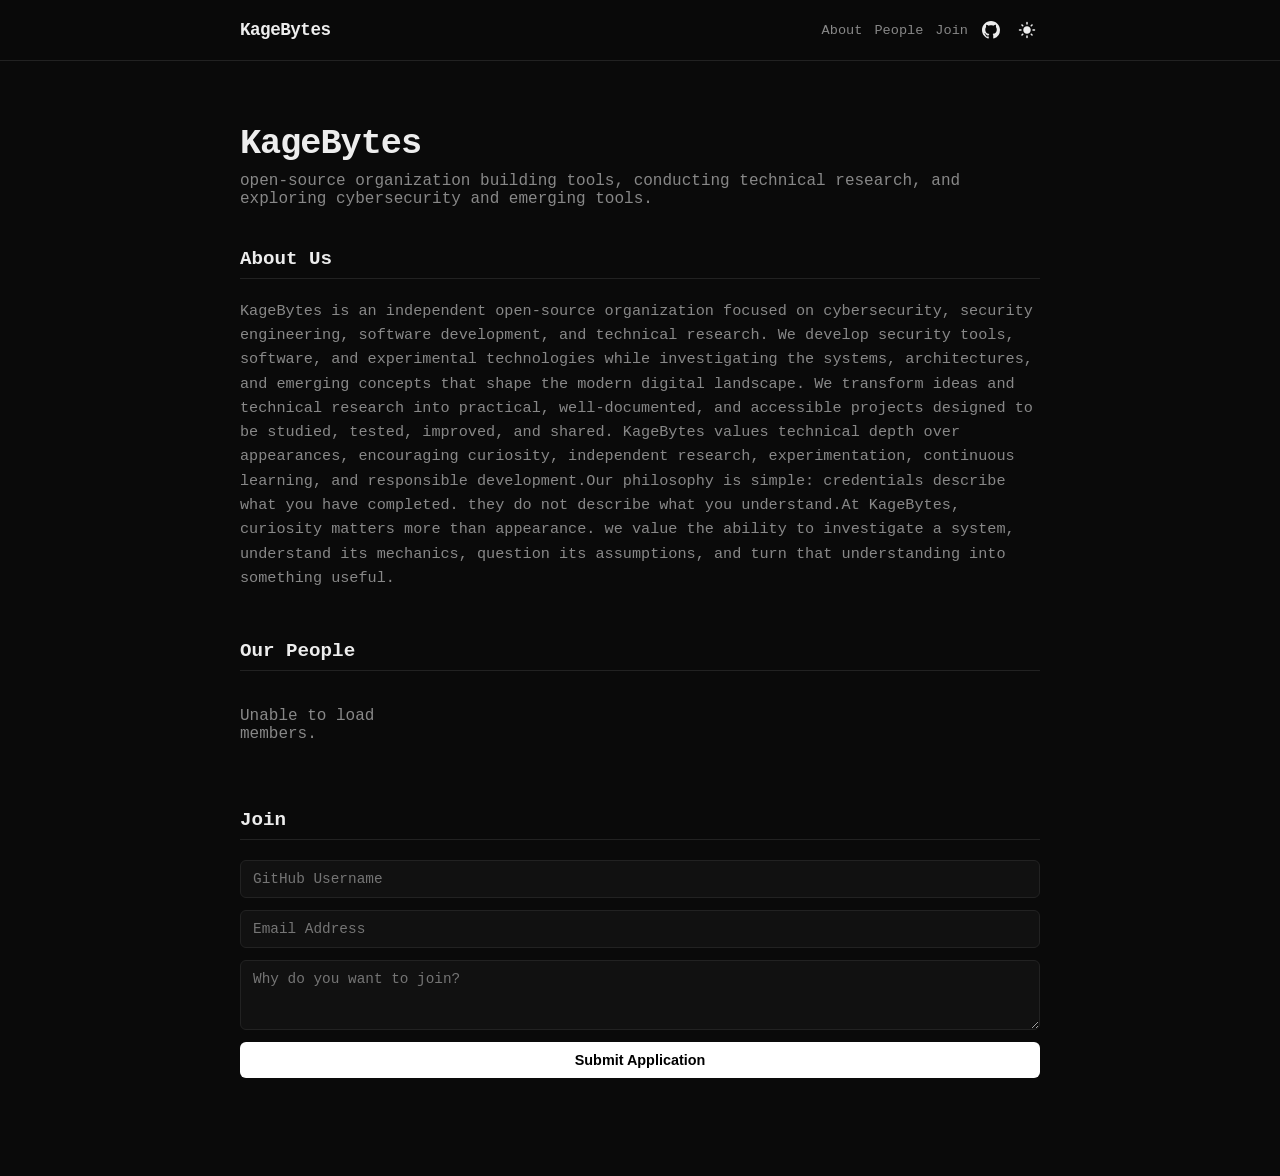
==== index.html @ 2ae75783 "Update index.html" ====
<!DOCTYPE html>
<html lang="en" data-theme="dark">
<head>
  <meta charset="UTF-8">
  <meta name="viewport" content="width=device-width, initial-scale=1.0">
  <title>KageBytes</title>
  <style>
    /* Dark Theme Variables (Default) */
    [data-theme="dark"] {
      --bg: #0a0a0a;
      --nav-bg: rgba(10, 10, 10, 0.85);
      --text: #ededed;
      --muted: #888888;
      --border: #222222;
      --card-bg: #111111;
      --card-hover: #1f1f1f;
      --btn-bg: #ffffff;
      --btn-text: #000000;
    }

    /* Light Theme Variables */
    [data-theme="light"] {
      --bg: #ffffff;
      --nav-bg: rgba(255, 255, 255, 0.85);
      --text: #111111;
      --muted: #666666;
      --border: #e5e5e5;
      --card-bg: #f9f9f9;
      --card-hover: #f0f0f0;
      --btn-bg: #111111;
      --btn-text: #ffffff;
    }
    
    html {
      scroll-behavior: smooth;
    }

    body {
      font-family: -apple-system, BlinkMacSystemFont, "Segoe UI", Roboto, monospace;
      background: var(--bg);
      color: var(--text);
      max-width: 800px;
      margin: 0 auto;
      padding: 80px 16px 40px 16px;
      transition: background 0.3s ease, color 0.3s ease;
    }

    /* Navigation Bar */
    nav {
      position: fixed;
      top: 0;
      left: 0;
      right: 0;
      min-height: 60px;
      background: var(--nav-bg);
      backdrop-filter: blur(12px);
      border-bottom: 1px solid var(--border);
      display: flex;
      justify-content: center;
      align-items: center;
      z-index: 1000;
      transition: background 0.3s ease, border-color 0.3s ease;
    }

    .nav-container {
      width: 100%;
      max-width: 800px;
      padding: 10px 16px;
      display: flex;
      justify-content: space-between;
      align-items: center;
      gap: 10px;
    }

    .nav-logo {
      font-weight: 700;
      font-size: 1.1rem;
      color: var(--text);
      text-decoration: none;
      letter-spacing: -0.5px;
      white-space: nowrap;
    }

    .nav-right {
      display: flex;
      align-items: center;
      gap: 10px;
    }

    .nav-links {
      display: flex;
      gap: 12px;
    }

    .nav-links a {
      color: var(--muted);
      text-decoration: none;
      font-size: 0.85rem;
      transition: color 0.2s ease;
      white-space: nowrap;
    }

    .nav-links a:hover {
      color: var(--text);
    }

    /* Icon Buttons (Theme & GitHub) */
    .icon-btn {
      background: none;
      border: none;
      color: var(--text);
      cursor: pointer;
      padding: 4px;
      display: flex;
      align-items: center;
      justify-content: center;
      border-radius: 50%;
      transition: background 0.2s;
      text-decoration: none;
    }

    .icon-btn:hover {
      background: var(--border);
    }

    .icon-btn svg {
      width: 18px;
      height: 18px;
      fill: currentColor;
    }

    /* Header Section */
    header { 
      margin-bottom: 40px; 
      padding-top: 20px;
    }
    h1 { font-size: 2.2rem; margin-bottom: 8px; letter-spacing: -1px; }
    p.subtitle { color: var(--muted); font-size: 1rem; margin-top: 0; }
    
    /* Content Sections */
    section { margin-bottom: 50px; scroll-margin-top: 80px; }
    h2 { font-size: 1.2rem; border-bottom: 1px solid var(--border); padding-bottom: 8px; margin-bottom: 20px; }
    
    /* Responsive People Grid */
    .people-grid {
      display: grid;
      grid-template-columns: repeat(auto-fill, minmax(150px, 1fr));
      gap: 12px;
    }
    .person-card {
      background: var(--card-bg);
      border: 1px solid var(--border);
      border-radius: 8px;
      padding: 14px 10px;
      display: flex;
      flex-direction: column;
      align-items: center;
      text-align: center;
      transition: background 0.3s ease, border-color 0.2s ease;
    }
    .person-card:hover {
      background: var(--card-hover);
    }
    .avatar {
      width: 56px;
      height: 56px;
      border-radius: 50%;
      margin-bottom: 8px;
      border: 1.5px solid var(--border);
    }
    .person-name {
      font-weight: 600;
      font-size: 0.9rem;
      margin-bottom: 2px;
      word-break: break-word;
    }
    .person-username {
      color: var(--muted);
      font-size: 0.75rem;
      text-decoration: none;
      margin-bottom: 8px;
      word-break: break-all;
    }
    .person-username:hover { text-decoration: underline; }
    .person-links {
      display: flex;
      gap: 6px;
      font-size: 0.75rem;
      flex-wrap: wrap;
      justify-content: center;
    }
    .person-links a {
      color: var(--text);
      text-decoration: none;
      opacity: 0.8;
    }
    .person-links a:hover { opacity: 1; text-decoration: underline; }

    /* Form Design */
    form { display: flex; flex-direction: column; gap: 12px; max-width: 100%; }
    input, textarea {
      background: var(--card-bg);
      border: 1px solid var(--border);
      color: var(--text);
      padding: 10px 12px;
      border-radius: 6px;
      font-family: inherit;
      font-size: 0.9rem;
      transition: background 0.3s ease, border-color 0.3s ease, color 0.3s ease;
      width: 100%;
      box-sizing: border-box;
    }
    input:focus, textarea:focus {
      outline: none;
      border-color: var(--muted);
    }
    button[type="submit"] {
      background: var(--btn-bg);
      color: var(--btn-text);
      border: none;
      padding: 10px;
      border-radius: 6px;
      cursor: pointer;
      font-weight: 600;
      font-size: 0.9rem;
      transition: opacity 0.2s, background 0.3s ease;
    }
    button[type="submit"]:hover { opacity: 0.9; }

    /* Mobile Responsive Tweaks */
    @media (max-width: 480px) {
      .nav-links {
        gap: 8px;
      }
      .nav-links a {
        font-size: 0.8rem;
      }
      .people-grid {
        grid-template-columns: repeat(2, 1fr);
      }
    }
  </style>
</head>
<body>

  <!-- Navigation Bar -->
  <nav>
    <div class="nav-container">
      <a href="#" class="nav-logo">KageBytes</a>
      <div class="nav-right">
        <div class="nav-links">
          <a href="#about">About</a>
          <a href="#people">People</a>
          <a href="#join">Join</a>
        </div>
        
        <!-- GitHub Organization Link Button -->
        <a href="https://github.com/KageBytes" target="_blank" class="icon-btn" title="GitHub Organization">
          <svg viewBox="0 0 24 24">
            <path d="M12 0C5.37 0 0 5.37 0 12c0 5.31 3.435 9.795 8.205 11.385.6.105.825-.255.825-.57 0-.285-.015-1.23-.015-2.235-3.015.555-3.795-.735-4.035-1.41-.135-.345-.72-1.41-1.23-1.695-.42-.225-1.02-.78-.015-.795.945-.015 1.62.87 1.845 1.23 1.08 1.815 2.805 1.305 3.495.99.105-.78.42-1.305.765-1.605-2.67-.3-5.46-1.335-5.46-5.925 0-1.305.465-2.385 1.23-3.225-.12-.3-.54-1.53.12-3.18 0 0 1.005-.315 3.3 1.23.96-.27 1.98-.405 3-.405s2.04.135 3 .405c2.295-1.56 3.3-1.23 3.3-1.23.66 1.65.24 2.88.12 3.18.765.84 1.23 1.905 1.23 3.225 0 4.605-2.805 5.625-5.475 5.925.435.375.81 1.095.81 2.22 0 1.605-.015 2.895-.015 3.3 0 .315.225.69.825.57A12.02 12.02 0 0 0 24 12c0-6.63-5.37-12-12-12z"/>
          </svg>
        </a>

        <!-- Theme Switcher Button Icon -->
        <button class="icon-btn" id="theme-toggle" title="Toggle Theme">
          <svg id="theme-icon" viewBox="0 0 24 24">
            <path d="M12 7c-2.76 0-5 2.24-5 5s2.24 5 5 5 5-2.24 5-5-2.24-5-5-5zM2 13h2c.55 0 1-.45 1-1s-.45-1-1-1H2c-.55 0-1 .45-1 1s.45 1 1 1zm18 0h2c.55 0 1-.45 1-1s-.45-1-1-1h-2c-.55 0-1 .45-1 1s.45 1 1 1zM11 2v2c0 .55.45 1 1 1s1-.45 1-1V2c0-.55-.45-1-1-1s-1 .45-1 1zm0 18v2c0 .55.45 1 1 1s1-.45 1-1v-2c0-.55-.45-1-1-1s-1 .45-1 1zM5.99 4.58c-.39-.39-1.03-.39-1.41 0s-.39 1.03 0 1.41l1.06 1.06c.39.39 1.03.39 1.41 0s.39-1.03 0-1.41L5.99 4.58zm12.37 12.37c-.39-.39-1.03-.39-1.41 0s-.39 1.03 0 1.41l1.06 1.06c.39.39 1.03.39 1.41 0s.39-1.03 0-1.41l-1.06-1.06zm1.06-10.96c.39-.39.39-1.03 0-1.41s-1.03-.39-1.41 0l-1.06 1.06c-.39.39-.39 1.03 0 1.41s1.03.39 1.41 0l1.06-1.06zM7.05 18.36c.39-.39.39-1.03 0-1.41s-1.03-.39-1.41 0l-1.06 1.06c-.39.39-.39 1.03 0 1.41s1.03.39 1.41 0l1.06-1.06z"/>
          </svg>
        </button>
      </div>
    </div>
  </nav>

  <header>
    <h1>KageBytes</h1>
    
    <p class="subtitle">open-source organization building tools, conducting technical research, and exploring cybersecurity and emerging tools.</p>
  </header>

  <section id="about">
    <h2>About Us</h2>
    <p style="line-height: 1.6; color: var(--muted); font-size: 0.95rem;">
      KageBytes is an independent open-source organization focused on cybersecurity, security engineering, software development, and technical research. We develop security tools, software, and experimental technologies while investigating the systems, architectures, and emerging concepts that shape the modern digital landscape. We transform ideas and technical research into practical, well-documented, and accessible projects designed to be studied, tested, improved, and shared. KageBytes values technical depth over appearances, encouraging curiosity, independent research, experimentation, continuous learning, and responsible development.Our philosophy is simple: credentials describe what you have completed. they do not describe what you understand.At KageBytes, curiosity matters more than appearance. we value the ability to investigate a system, understand its mechanics, question its assumptions, and turn that understanding into something useful.
    </p>
  </section>

  <section id="people">
    <h2>Our People</h2>
    <div id="people-container" class="people-grid">
      <p style="color: var(--muted)">Loading members...</p>
    </div>
  </section>

  <section id="join">
    <h2>Join</h2>
    <form id="join-form">
      <input type="text" id="username" placeholder="GitHub Username" required />
      <input type="email" id="email" placeholder="Email Address" required />
      <textarea id="reason" placeholder="Why do you want to join?" rows="3" required></textarea>
      <button type="submit">Submit Application</button>
    </form>
    <p id="form-msg" style="margin-top: 12px; font-size: 0.85rem;"></p>
  </section>

  <script>
    const WORKER_URL = "https://kagebytes-backend.kaagaazforgaming.workers.dev";

    // --- Theme Toggle Logic ---
    const themeBtn = document.getElementById("theme-toggle");
    const themeIcon = document.getElementById("theme-icon");

    const sunPath = 'M12 7c-2.76 0-5 2.24-5 5s2.24 5 5 5 5-2.24 5-5-2.24-5-5-5zM2 13h2c.55 0 1-.45 1-1s-.45-1-1-1H2c-.55 0-1 .45-1 1s.45 1 1 1zm18 0h2c.55 0 1-.45 1-1s-.45-1-1-1h-2c-.55 0-1 .45-1 1s.45 1 1 1zM11 2v2c0 .55.45 1 1 1s1-.45 1-1V2c0-.55-.45-1-1-1s-1 .45-1 1zm0 18v2c0 .55.45 1 1 1s1-.45 1-1v-2c0-.55-.45-1-1-1s-1 .45-1 1zM5.99 4.58c-.39-.39-1.03-.39-1.41 0s-.39 1.03 0 1.41l1.06 1.06c.39.39 1.03.39 1.41 0s.39-1.03 0-1.41L5.99 4.58zm12.37 12.37c-.39-.39-1.03-.39-1.41 0s-.39 1.03 0 1.41l1.06 1.06c.39.39 1.03.39 1.41 0s.39-1.03 0-1.41l-1.06-1.06zm1.06-10.96c.39-.39.39-1.03 0-1.41s-1.03-.39-1.41 0l-1.06 1.06c-.39.39-.39 1.03 0 1.41s1.03.39 1.41 0l1.06-1.06zM7.05 18.36c.39-.39.39-1.03 0-1.41s-1.03-.39-1.41 0l-1.06 1.06c-.39.39-.39 1.03 0 1.41s1.03.39 1.41 0l1.06-1.06z';
    const moonPath = 'M12.3 2a10 10 0 0 0-1.9 20 10 10 0 0 0 9.6-7 1 1 0 0 0-1.2-1.2 8 8 0 1 1-6.5-11.8 1 1 0 0 0 0-2z';

    const savedTheme = localStorage.getItem("kb-theme") || "dark";
    setTheme(savedTheme);

    themeBtn.addEventListener("click", () => {
      const currentTheme = document.documentElement.getAttribute("data-theme");
      const nextTheme = currentTheme === "dark" ? "light" : "dark";
      setTheme(nextTheme);
    });

    function setTheme(theme) {
      document.documentElement.setAttribute("data-theme", theme);
      localStorage.setItem("kb-theme", theme);
      themeIcon.querySelector("path").setAttribute("d", theme === "dark" ? sunPath : moonPath);
    }

    // --- Fetch All Members via Worker (Public & Private) ---
    async function loadMembers() {
      const container = document.getElementById("people-container");
      try {
        const res = await fetch(`${WORKER_URL}/api/members`);
        if (!res.ok) throw new Error();
        
        const memberDetails = await res.json();

        if (memberDetails.length === 0) {
          container.innerHTML = "<p style='color: var(--muted)'>No members found.</p>";
          return;
        }

        container.innerHTML = memberDetails.map(user => `
          <div class="person-card">
            <img class="avatar" src="https://github.com/${user.login}.png" alt="${user.login}">
            <div class="person-name">${user.name || user.login}</div>
            <a class="person-username" href="${user.html_url}" target="_blank">@${user.login}</a>
            <div class="person-links">
              <a href="${user.html_url}" target="_blank">GitHub</a>
              ${user.blog ? `• <a href="${user.blog.startsWith('http') ? user.blog : 'https://' + user.blog}" target="_blank">Website</a>` : ''}
            </div>
          </div>
        `).join("");

      } catch {
        container.innerHTML = "<p style='color: var(--muted)'>Unable to load members.</p>";
      }
    }

    // --- Application Form Submission ---
    document.getElementById("join-form").addEventListener("submit", async (e) => {
      e.preventDefault();
      const msg = document.getElementById("form-msg");
      msg.style.color = "var(--muted)";
      msg.textContent = "Submitting...";

      const payload = {
        username: document.getElementById("username").value,
        email: document.getElementById("email").value,
        reason: document.getElementById("reason").value
      };

      try {
        const res = await fetch(`${WORKER_URL}/api/join`, {
          method: "POST",
          headers: { "Content-Type": "application/json" },
          body: JSON.stringify(payload)
        });

        const data = await res.json();
        if (res.ok) {
          msg.style.color = "#4caf50";
          msg.textContent = "Application submitted successfully!";
          document.getElementById("join-form").reset();
        } else {
          msg.style.color = "#f44336";
          msg.textContent = data.error || "Failed to submit.";
        }
      } catch {
        msg.style.color = "#f44336";
        msg.textContent = "Error connecting to server.";
      }
    });

    loadMembers();
  </script>

</body>
</html>
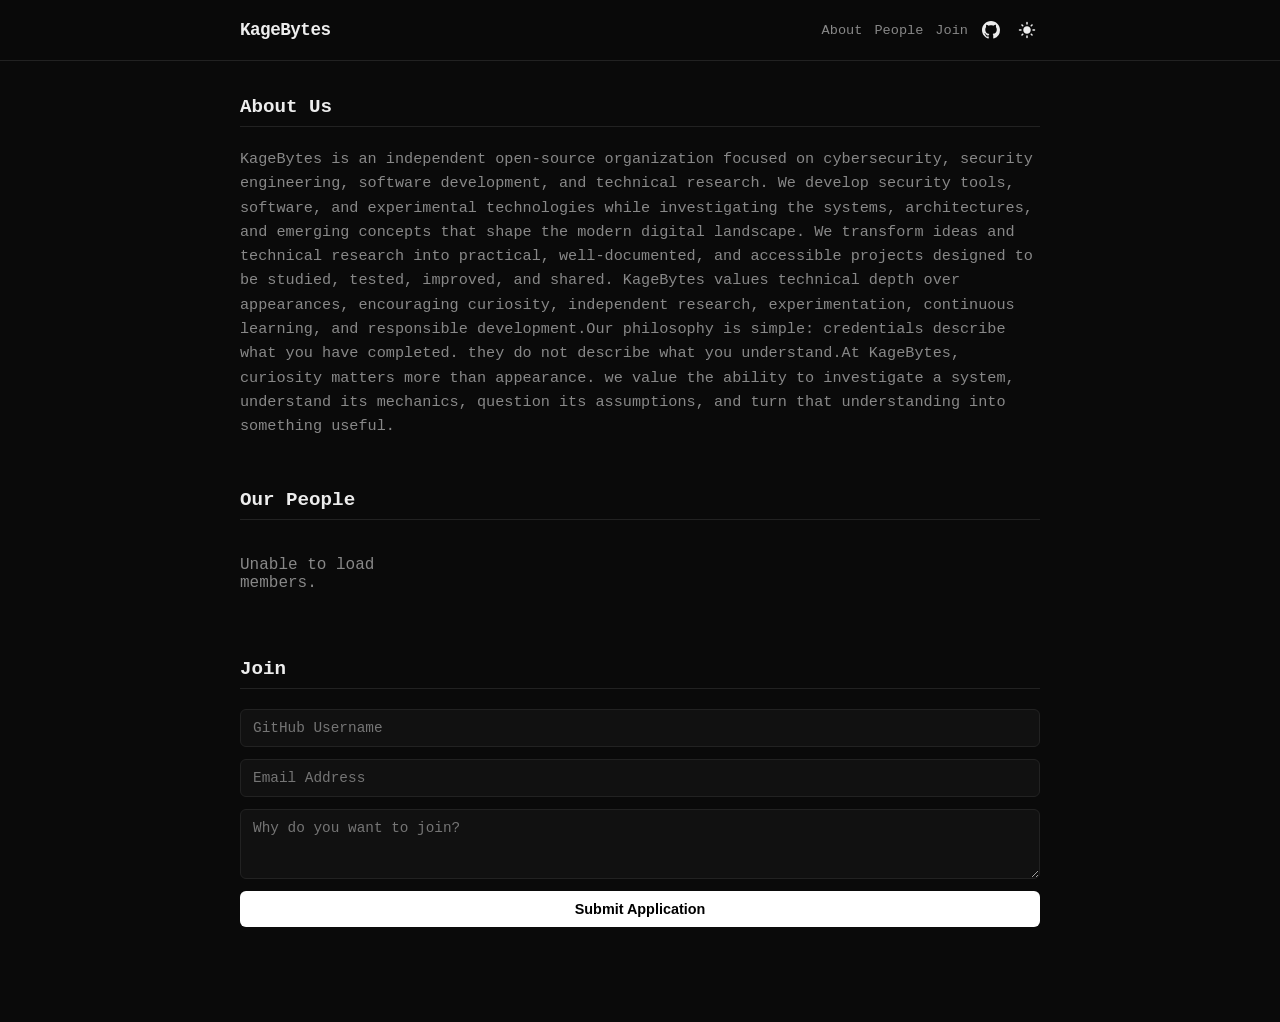
==== commit 97abef5c: "Update index.html" ====
--- a/index.html
+++ b/index.html
@@ -271,11 +271,7 @@
     </div>
   </nav>
 
-  <header>
-    <h1>KageBytes</h1>
-    
-    <p class="subtitle">open-source organization building tools, conducting technical research, and exploring cybersecurity and emerging tools.</p>
-  </header>
+ 
 
   <section id="about">
     <h2>About Us</h2>
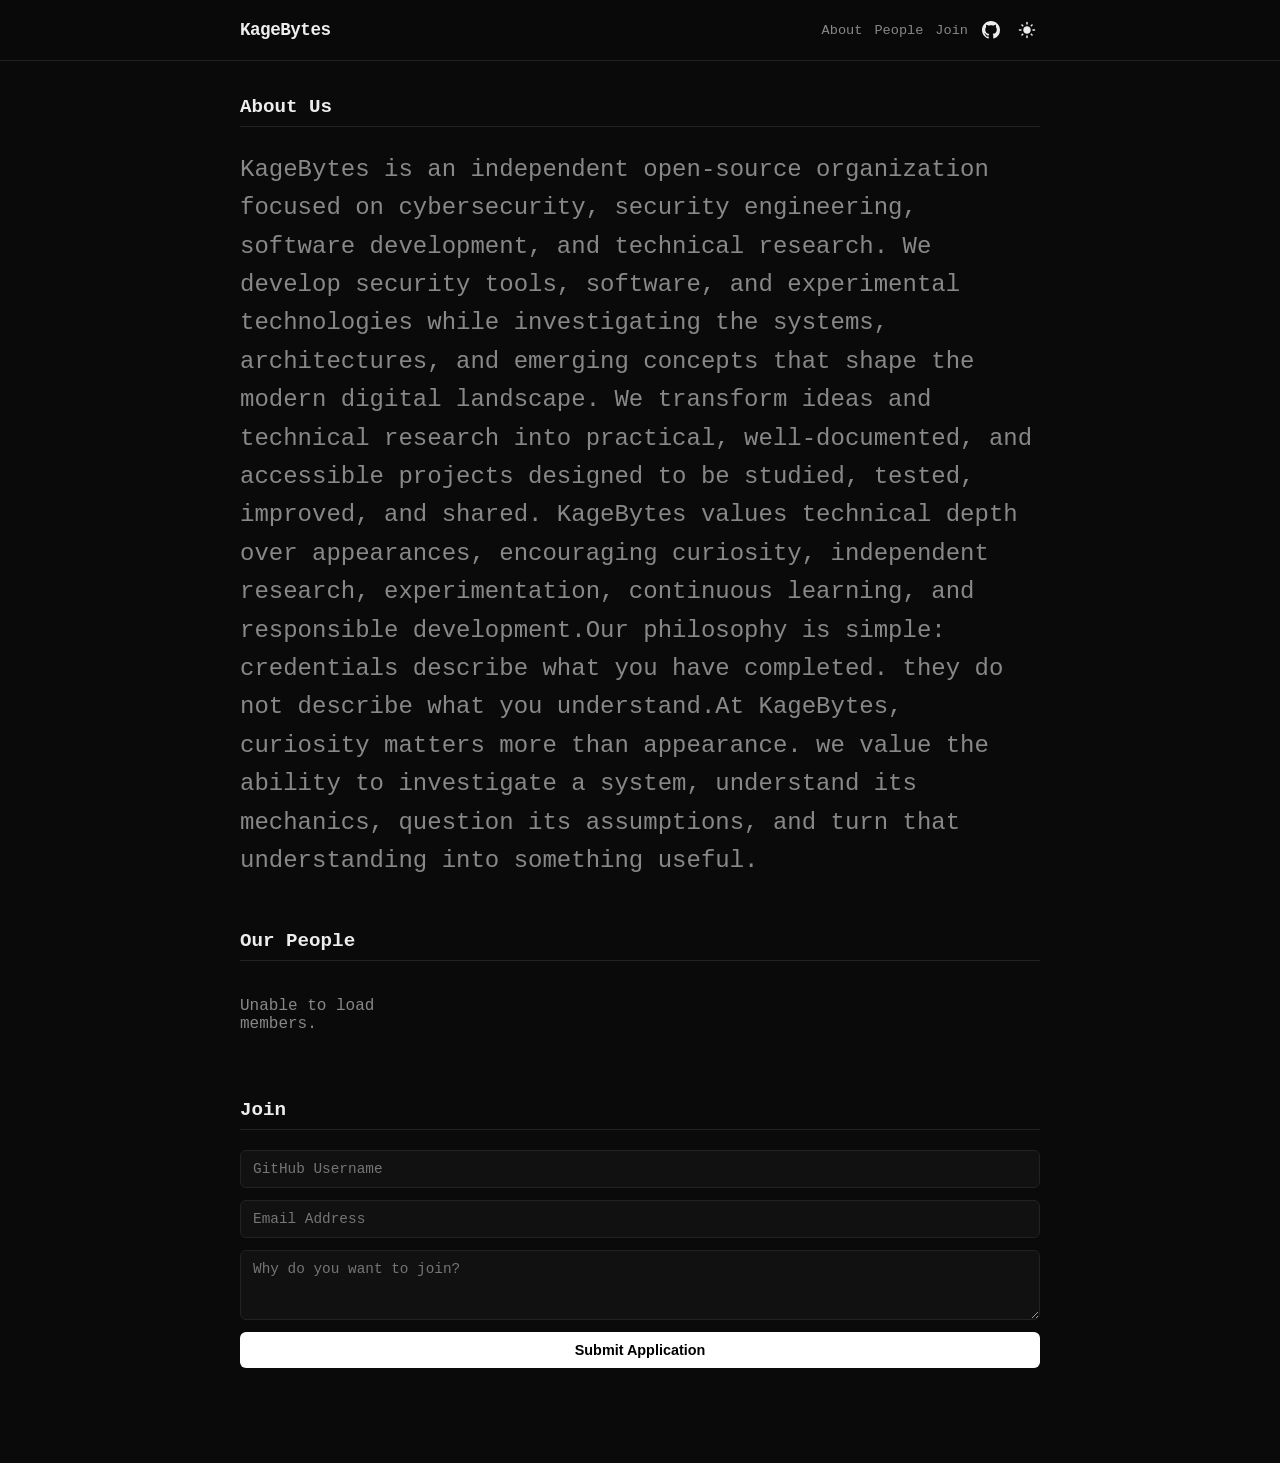
==== commit eacfc297: "Update index.html" ====
--- a/index.html
+++ b/index.html
@@ -275,7 +275,7 @@
 
   <section id="about">
     <h2>About Us</h2>
-    <p style="line-height: 1.6; color: var(--muted); font-size: 0.95rem;">
+    <p style="line-height: 1.6; color: var(--muted); font-size: 1.5rem;">
       KageBytes is an independent open-source organization focused on cybersecurity, security engineering, software development, and technical research. We develop security tools, software, and experimental technologies while investigating the systems, architectures, and emerging concepts that shape the modern digital landscape. We transform ideas and technical research into practical, well-documented, and accessible projects designed to be studied, tested, improved, and shared. KageBytes values technical depth over appearances, encouraging curiosity, independent research, experimentation, continuous learning, and responsible development.Our philosophy is simple: credentials describe what you have completed. they do not describe what you understand.At KageBytes, curiosity matters more than appearance. we value the ability to investigate a system, understand its mechanics, question its assumptions, and turn that understanding into something useful.
     </p>
   </section>
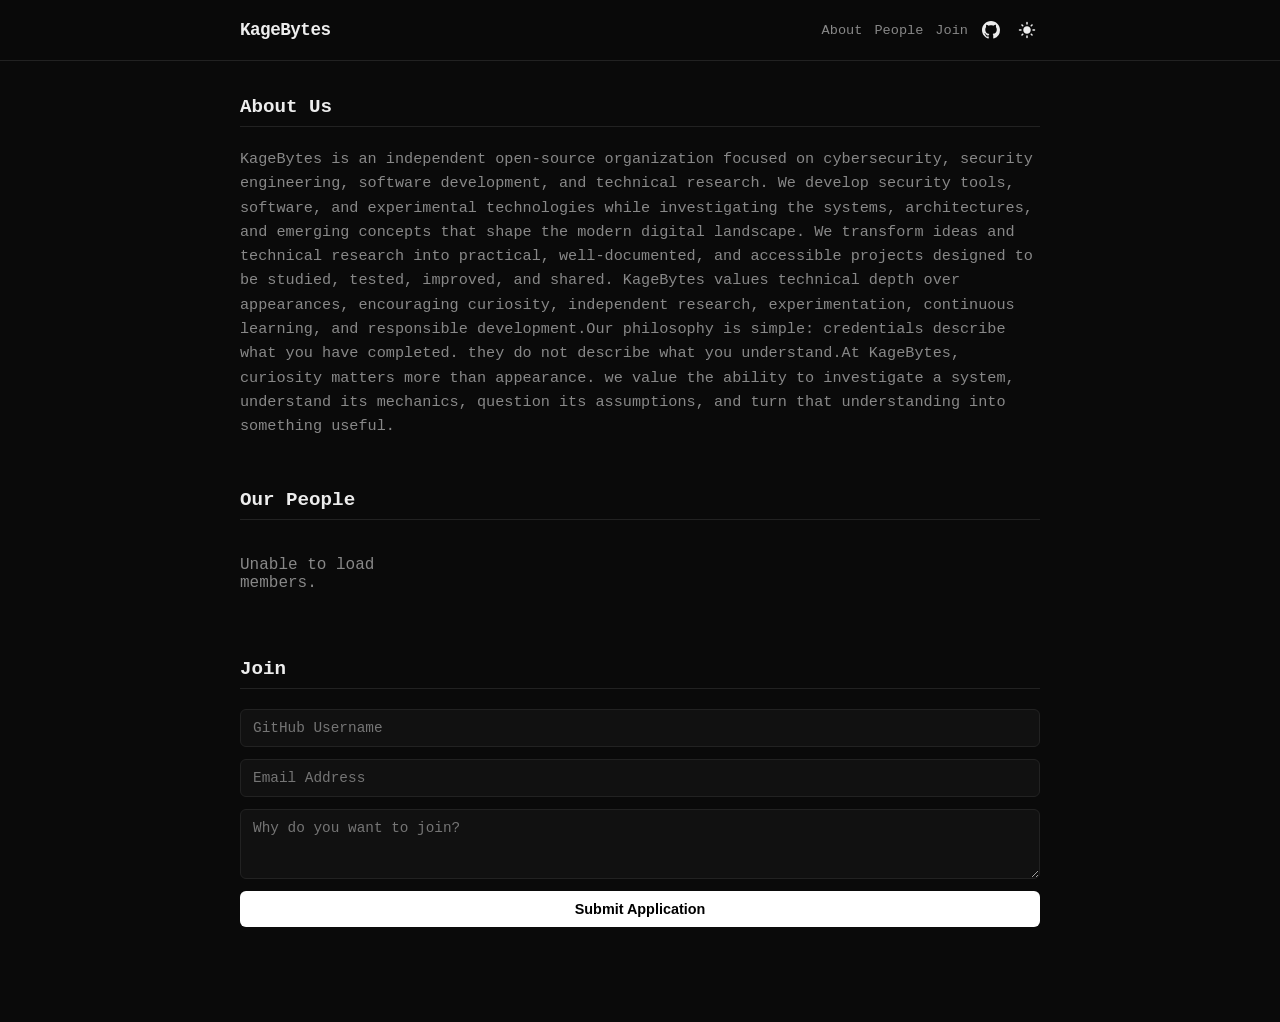
==== commit 0017d6ff: "Update index.html" ====
--- a/index.html
+++ b/index.html
@@ -275,7 +275,7 @@
 
   <section id="about">
     <h2>About Us</h2>
-    <p style="line-height: 1.6; color: var(--muted); font-size: 1.5rem;">
+    <p style="line-height: 1.6; color: var(--muted); font-size: 0.95rem;">
       KageBytes is an independent open-source organization focused on cybersecurity, security engineering, software development, and technical research. We develop security tools, software, and experimental technologies while investigating the systems, architectures, and emerging concepts that shape the modern digital landscape. We transform ideas and technical research into practical, well-documented, and accessible projects designed to be studied, tested, improved, and shared. KageBytes values technical depth over appearances, encouraging curiosity, independent research, experimentation, continuous learning, and responsible development.Our philosophy is simple: credentials describe what you have completed. they do not describe what you understand.At KageBytes, curiosity matters more than appearance. we value the ability to investigate a system, understand its mechanics, question its assumptions, and turn that understanding into something useful.
     </p>
   </section>
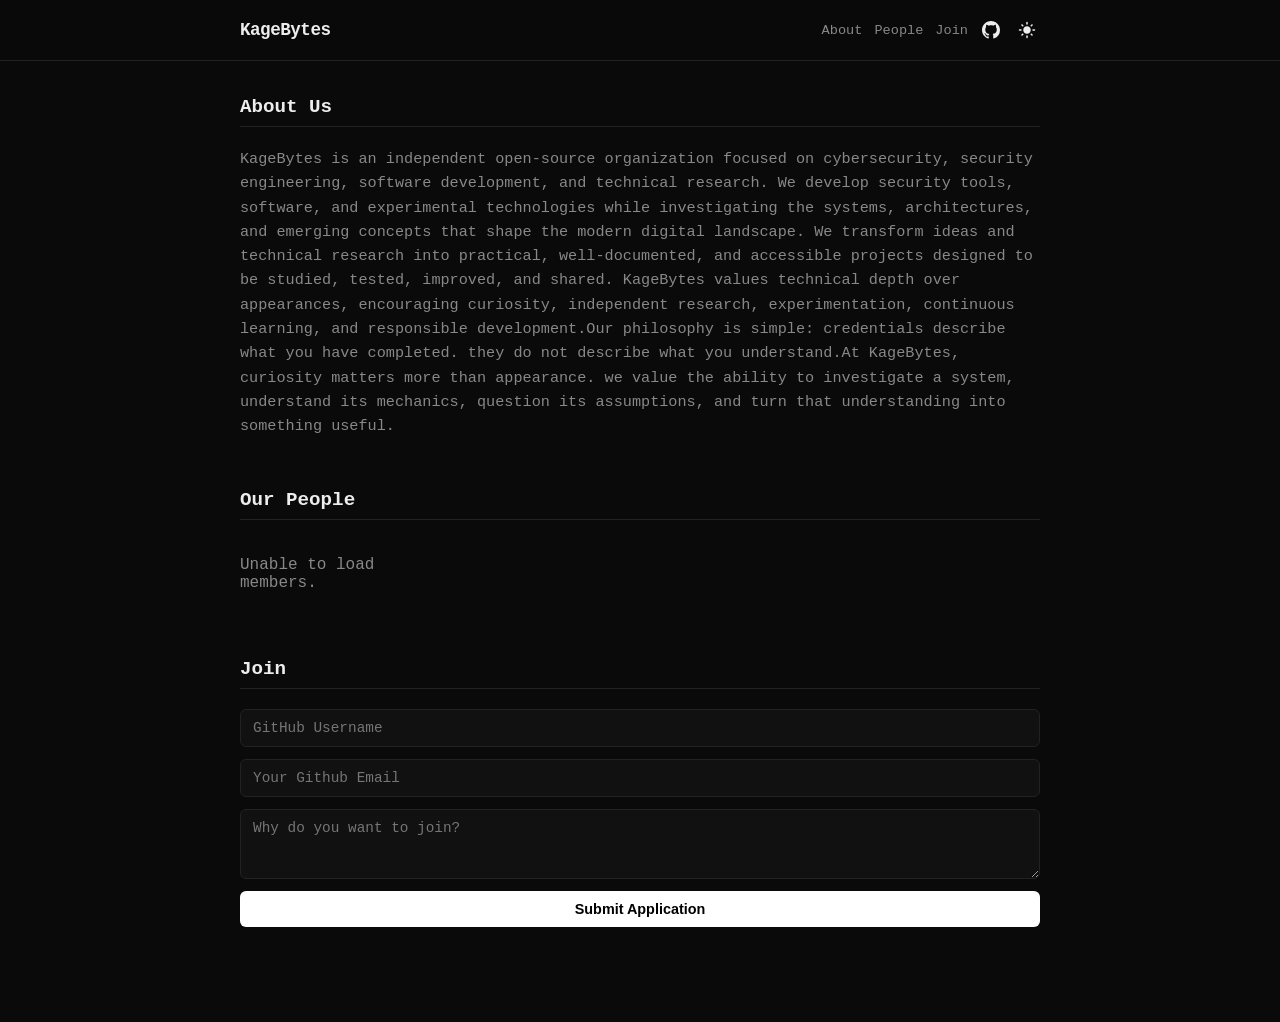
==== commit f8b73d84: "Update index.html" ====
--- a/index.html
+++ b/index.html
@@ -291,7 +291,7 @@
     <h2>Join</h2>
     <form id="join-form">
       <input type="text" id="username" placeholder="GitHub Username" required />
-      <input type="email" id="email" placeholder="Email Address" required />
+      <input type="email" id="email" placeholder="Your Github Email" required />
       <textarea id="reason" placeholder="Why do you want to join?" rows="3" required></textarea>
       <button type="submit">Submit Application</button>
     </form>
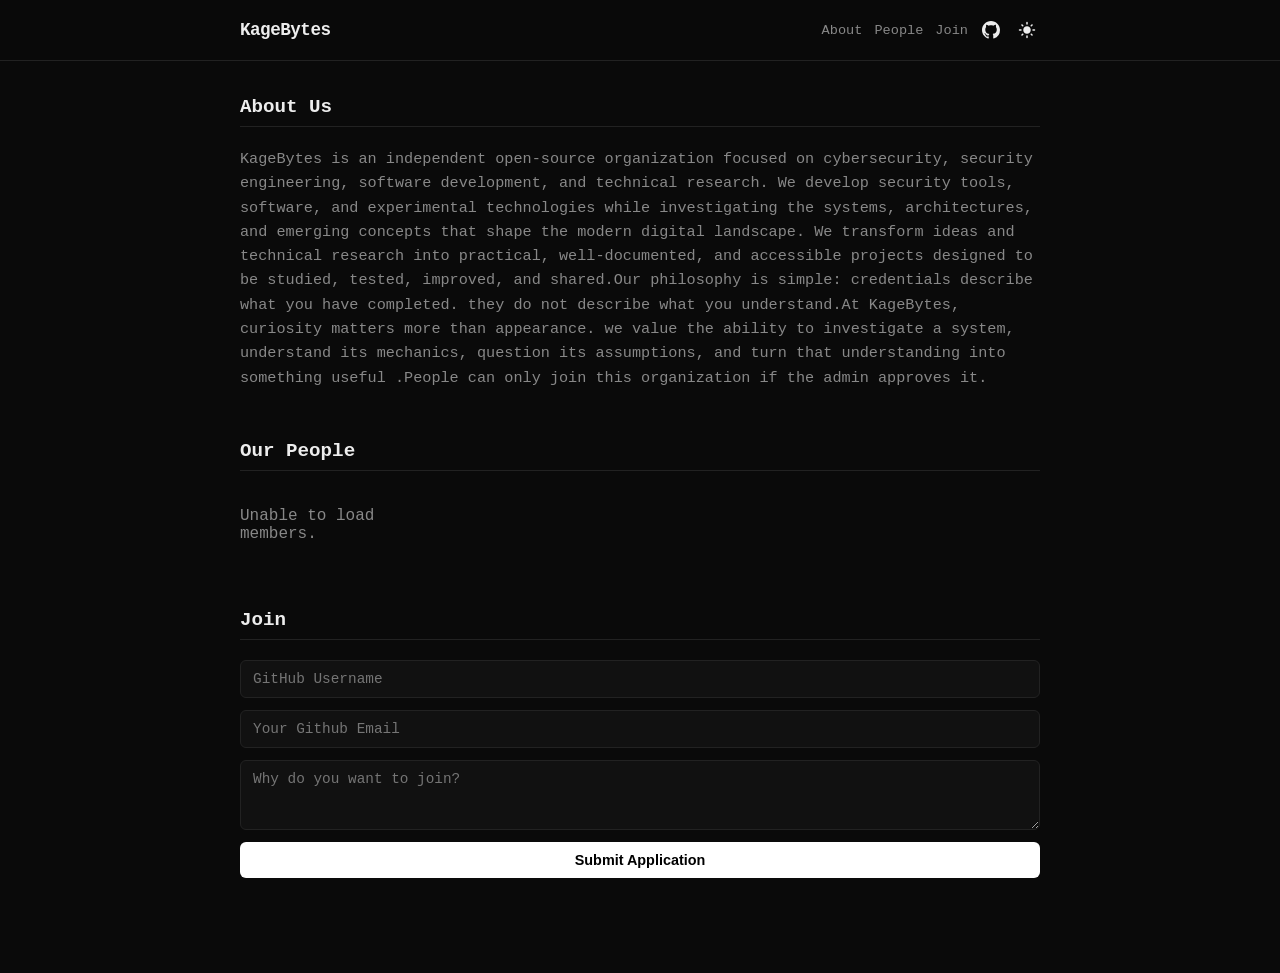
==== commit 93bb8b6e: "Update index.html" ====
--- a/index.html
+++ b/index.html
@@ -276,7 +276,7 @@
   <section id="about">
     <h2>About Us</h2>
     <p style="line-height: 1.6; color: var(--muted); font-size: 0.95rem;">
-      KageBytes is an independent open-source organization focused on cybersecurity, security engineering, software development, and technical research. We develop security tools, software, and experimental technologies while investigating the systems, architectures, and emerging concepts that shape the modern digital landscape. We transform ideas and technical research into practical, well-documented, and accessible projects designed to be studied, tested, improved, and shared. KageBytes values technical depth over appearances, encouraging curiosity, independent research, experimentation, continuous learning, and responsible development.Our philosophy is simple: credentials describe what you have completed. they do not describe what you understand.At KageBytes, curiosity matters more than appearance. we value the ability to investigate a system, understand its mechanics, question its assumptions, and turn that understanding into something useful.
+      KageBytes is an independent open-source organization focused on cybersecurity, security engineering, software development, and technical research. We develop security tools, software, and experimental technologies while investigating the systems, architectures, and emerging concepts that shape the modern digital landscape. We transform ideas and technical research into practical, well-documented, and accessible projects designed to be studied, tested, improved, and shared.Our philosophy is simple: credentials describe what you have completed. they do not describe what you understand.At KageBytes, curiosity matters more than appearance. we value the ability to investigate a system, understand its mechanics, question its assumptions, and turn that understanding into something useful .People can only join this organization if the admin approves it.
     </p>
   </section>
 
@@ -377,7 +377,7 @@
         const data = await res.json();
         if (res.ok) {
           msg.style.color = "#4caf50";
-          msg.textContent = "Application submitted successfully!";
+          msg.textContent = "Application submitted successfully, Cheak your inbox for any updates,!";
           document.getElementById("join-form").reset();
         } else {
           msg.style.color = "#f44336";
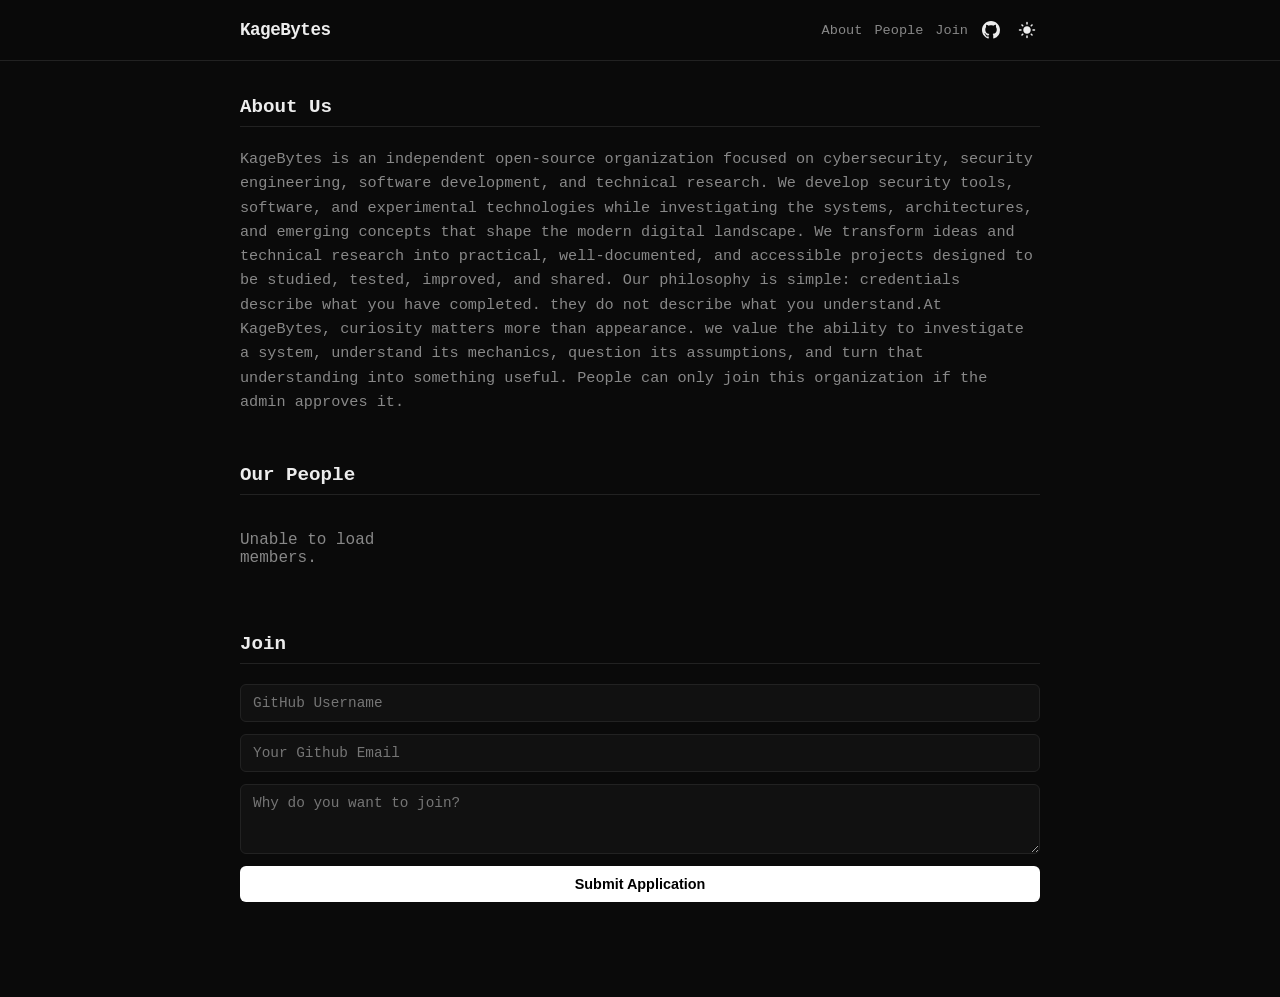
==== commit b51fdf85: "Update index.html" ====
--- a/index.html
+++ b/index.html
@@ -276,7 +276,7 @@
   <section id="about">
     <h2>About Us</h2>
     <p style="line-height: 1.6; color: var(--muted); font-size: 0.95rem;">
-      KageBytes is an independent open-source organization focused on cybersecurity, security engineering, software development, and technical research. We develop security tools, software, and experimental technologies while investigating the systems, architectures, and emerging concepts that shape the modern digital landscape. We transform ideas and technical research into practical, well-documented, and accessible projects designed to be studied, tested, improved, and shared.Our philosophy is simple: credentials describe what you have completed. they do not describe what you understand.At KageBytes, curiosity matters more than appearance. we value the ability to investigate a system, understand its mechanics, question its assumptions, and turn that understanding into something useful .People can only join this organization if the admin approves it.
+      KageBytes is an independent open-source organization focused on cybersecurity, security engineering, software development, and technical research. We develop security tools, software, and experimental technologies while investigating the systems, architectures, and emerging concepts that shape the modern digital landscape. We transform ideas and technical research into practical, well-documented, and accessible projects designed to be studied, tested, improved, and shared. Our philosophy is simple: credentials describe what you have completed. they do not describe what you understand.At KageBytes, curiosity matters more than appearance. we value the ability to investigate a system, understand its mechanics, question its assumptions, and turn that understanding into something useful. People can only join this organization if the admin approves it.
     </p>
   </section>
 
@@ -377,7 +377,7 @@
         const data = await res.json();
         if (res.ok) {
           msg.style.color = "#4caf50";
-          msg.textContent = "Application submitted successfully, Cheak your inbox for any updates,!";
+          msg.textContent = "Application submitted successfully, Cheak your inbox for any updates !";
           document.getElementById("join-form").reset();
         } else {
           msg.style.color = "#f44336";
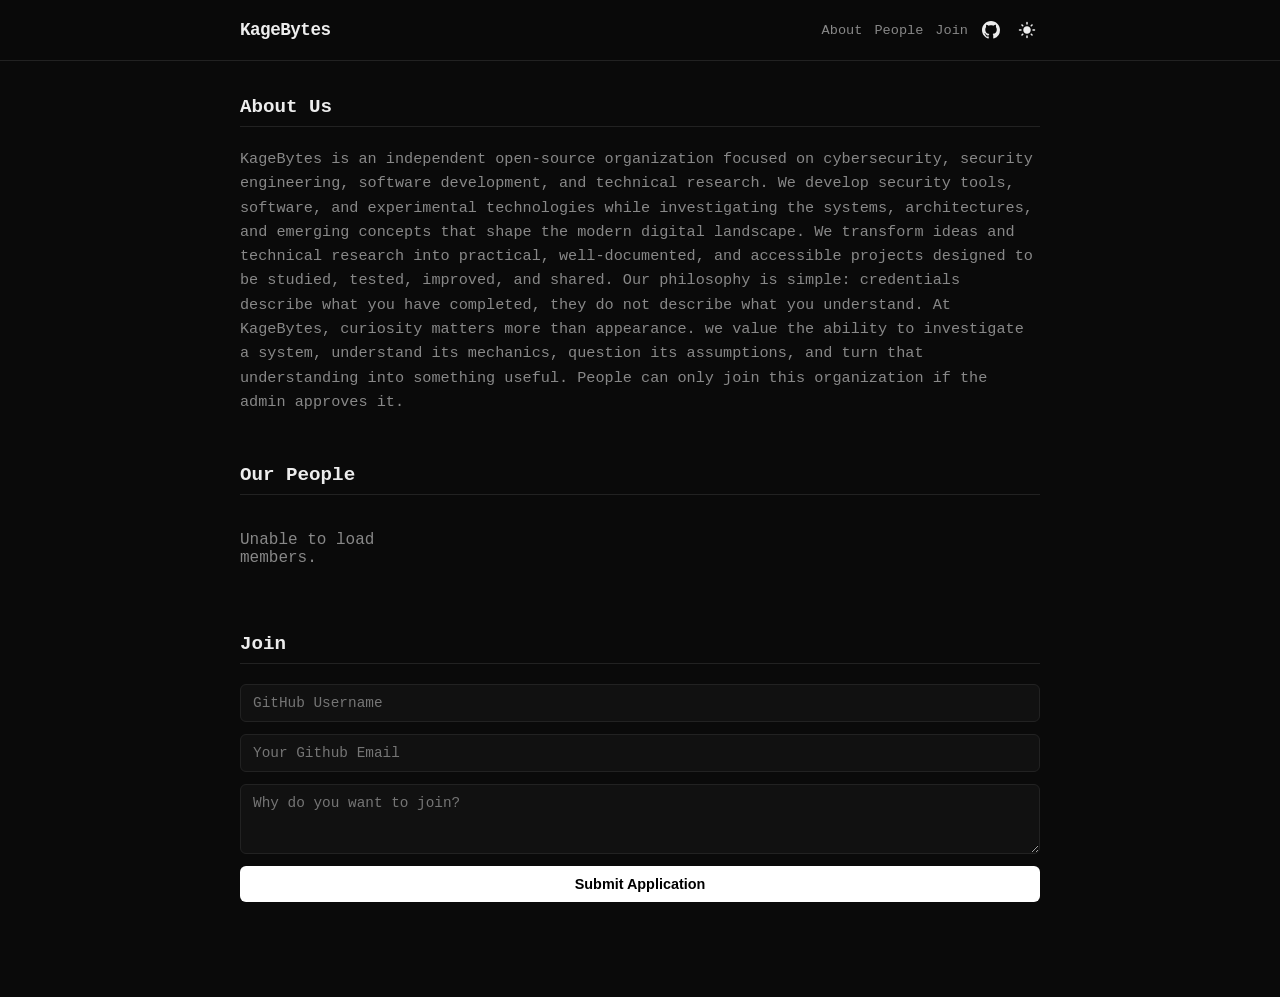
==== commit 536b2c47: "Update index.html" ====
--- a/index.html
+++ b/index.html
@@ -276,7 +276,7 @@
   <section id="about">
     <h2>About Us</h2>
     <p style="line-height: 1.6; color: var(--muted); font-size: 0.95rem;">
-      KageBytes is an independent open-source organization focused on cybersecurity, security engineering, software development, and technical research. We develop security tools, software, and experimental technologies while investigating the systems, architectures, and emerging concepts that shape the modern digital landscape. We transform ideas and technical research into practical, well-documented, and accessible projects designed to be studied, tested, improved, and shared. Our philosophy is simple: credentials describe what you have completed. they do not describe what you understand.At KageBytes, curiosity matters more than appearance. we value the ability to investigate a system, understand its mechanics, question its assumptions, and turn that understanding into something useful. People can only join this organization if the admin approves it.
+      KageBytes is an independent open-source organization focused on cybersecurity, security engineering, software development, and technical research. We develop security tools, software, and experimental technologies while investigating the systems, architectures, and emerging concepts that shape the modern digital landscape. We transform ideas and technical research into practical, well-documented, and accessible projects designed to be studied, tested, improved, and shared. Our philosophy is simple: credentials describe what you have completed, they do not describe what you understand. At KageBytes, curiosity matters more than appearance. we value the ability to investigate a system, understand its mechanics, question its assumptions, and turn that understanding into something useful. People can only join this organization if the admin approves it.
     </p>
   </section>
 
